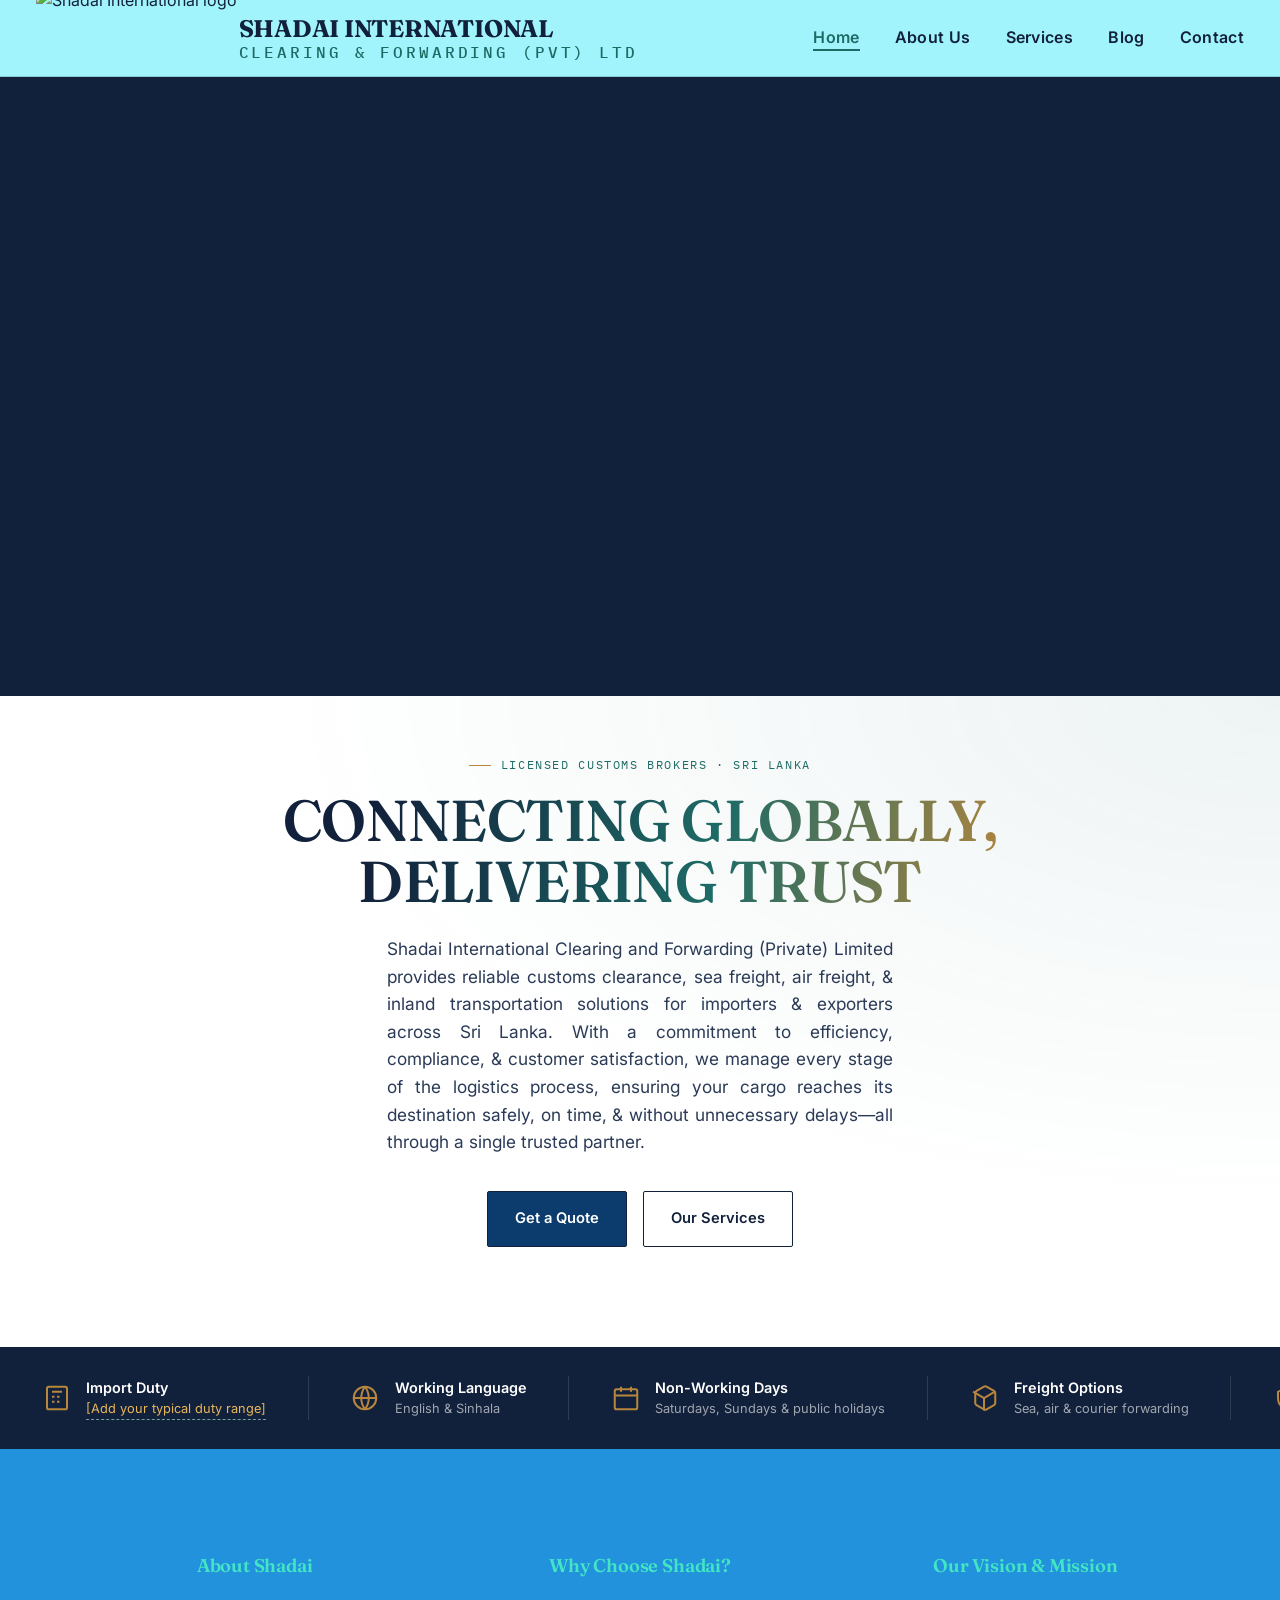
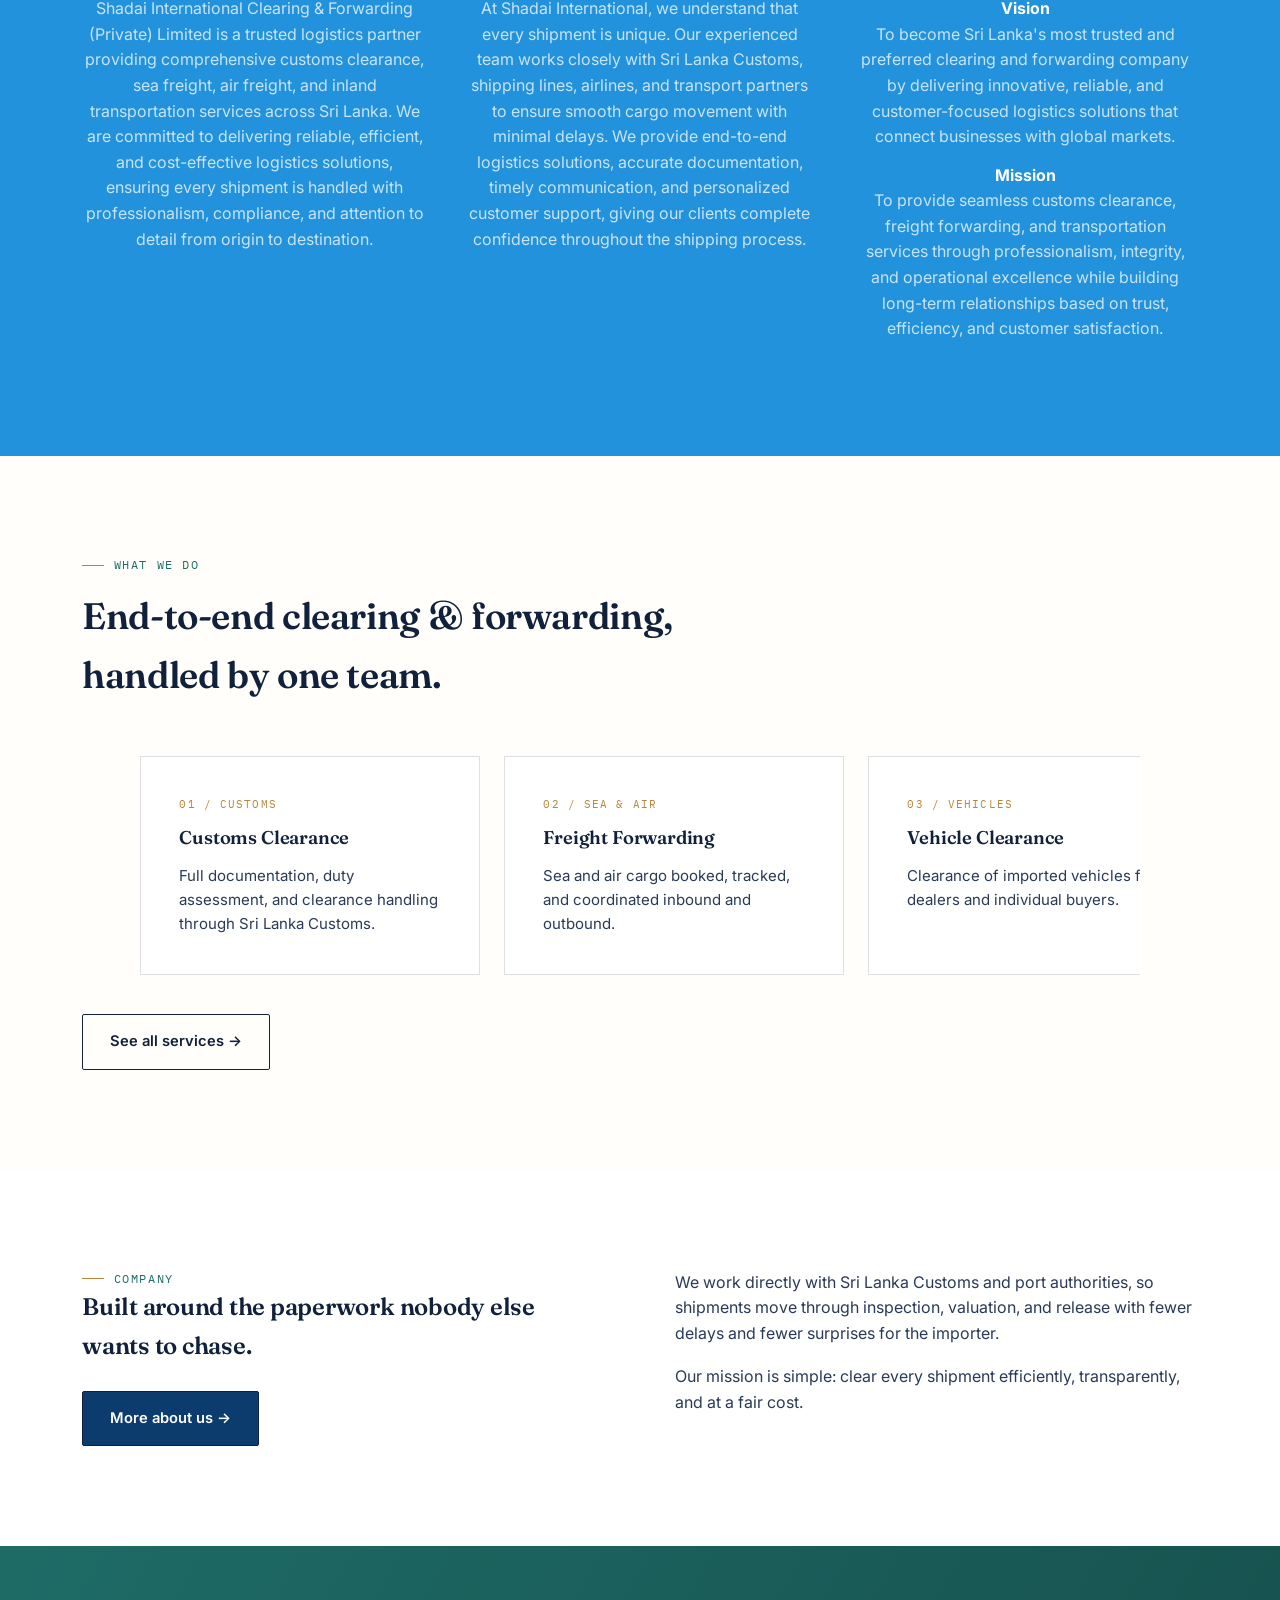
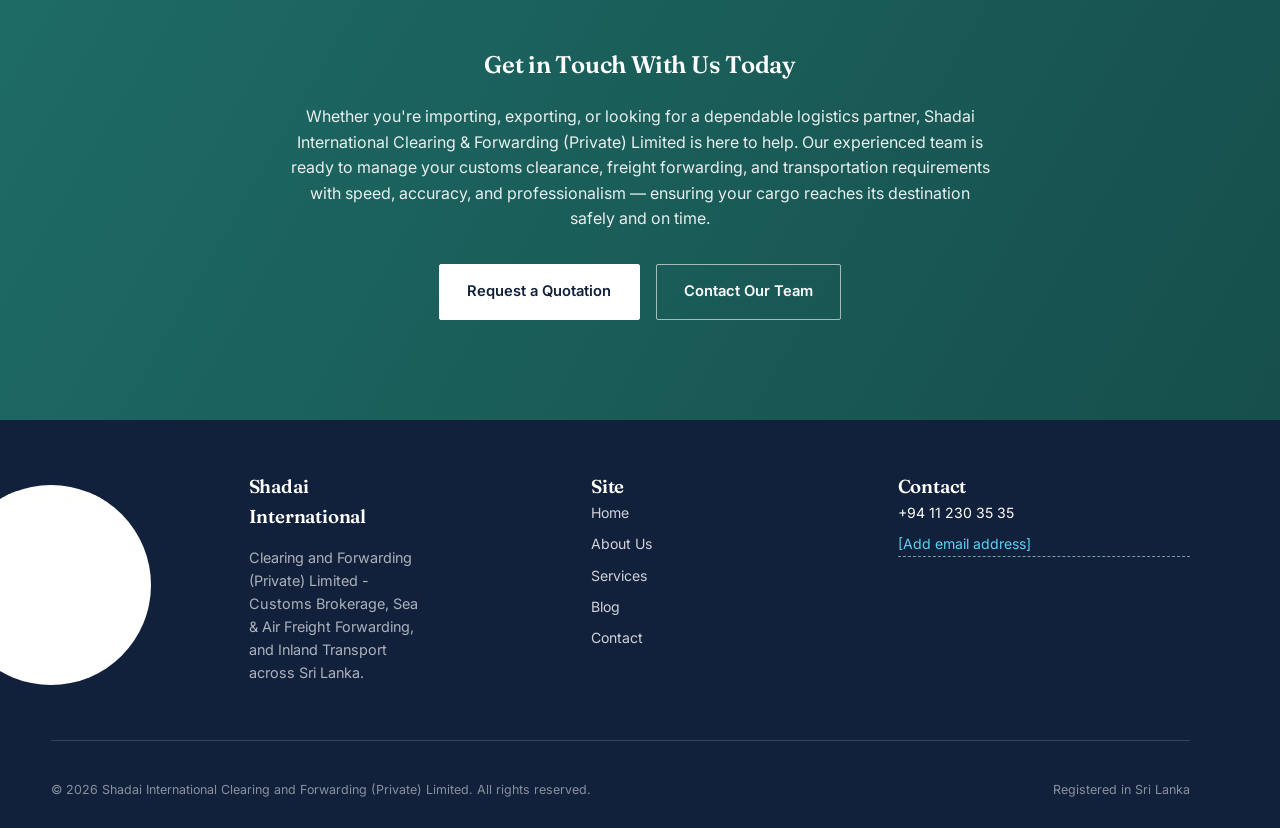
==== index.html @ 826a5799 "First version of Shadai website" ====
<!DOCTYPE html>
<html lang="en">
<head>
<meta charset="UTF-8">
<meta name="viewport" content="width=device-width, initial-scale=1.0">
<title>Home | Shadai International Clearing and Forwarding (Pvt) Ltd</title>
<meta name="description" content="Shadai International Clearing and Forwarding (Private) Limited — Licensed customs brokers, sea & air freight forwarders in Sri Lanka.">
<link rel="preconnect" href="https://fonts.googleapis.com">
<link rel="preconnect" href="https://fonts.gstatic.com" crossorigin>
<link href="https://fonts.googleapis.com/css2?family=Fraunces:opsz,wght@9..144,400;9..144,500;9..144,600;9..144,700&family=Inter:wght@400;500;600;700&family=IBM+Plex+Mono:wght@500&display=swap" rel="stylesheet">
<link rel="stylesheet" href="css/style.css">
</head>
<body>

<header>
  <div class="nav-inner">
    <a href="index.html" class="logo">
      <img src="images/logo.png" alt="Shadai International logo" class="logo-img">
      <div class="logo-text">SHADAI INTERNATIONAL<span>CLEARING &amp; FORWARDING (PVT) LTD</span></div>
    </a>
    <button class="nav-toggle" aria-label="Toggle menu" id="navToggle">☰</button>
    <nav>
      <ul id="navList">
        <li><a href="index.html" class="active">Home</a></li>
        <li><a href="about.html">About Us</a></li>
        <li><a href="services.html">Services</a></li>
        <li><a href="blog.html">Blog</a></li>
        <li><a href="contact.html">Contact</a></li>
      </ul>
    </nav>
  </div>
</header>

<div class="gallery-spacer"></div>
<section class="hero-slider">
  <div class="slide" style="background-image:url('images/gallery-1.jpg');"></div>
  <div class="slide" style="background-image:url('images/gallery-2.webp');"></div>
  <div class="slide" style="background-image:url('images/gallery-3.jpg');"></div>
  <div class="slide" style="background-image:url('images/gallery-4.jpg');"></div>
  <div class="slide" style="background-image:url('images/gallery-5.jpg');"></div>
  <div class="slide" style="background-image:url('images/gallery-6.jpg');"></div>
  <div class="slide" style="background-image:url('images/gallery-7.png');"></div>
</section>

<section class="hero hero-center" style="padding-top:60px;">
  <img src="images/logo1.png" alt="" class="hero-watermark">
  <div class="wrap">
    <div class="eyebrow" style="justify-content:center;">Licensed Customs Brokers · Sri Lanka</div>
    <h1 class="hero-headline">CONNECTING GLOBALLY, DELIVERING TRUST</h1>
    <p class="lead" style="margin-left:auto;margin-right:auto;text-align:justify;">Shadai International Clearing and Forwarding (Private) Limited provides reliable customs clearance, sea freight, air freight, &amp; inland transportation solutions for importers &amp; exporters across Sri Lanka. With a commitment to efficiency, compliance, &amp; customer satisfaction, we manage every stage of the logistics process, ensuring your cargo reaches its destination safely, on time, &amp; without unnecessary delays—all through a single trusted partner.</p>
    <div class="btn-row" style="justify-content:center;">
      <a href="contact.html" class="btn">Get a Quote</a>
      <a href="services.html" class="btn btn-outline">Our Services</a>
    </div>
  </div>
</section>

<section class="info-ticker">
  <div class="ticker-track">
    <div class="ticker-item">
      <svg viewBox="0 0 24 24" fill="none" stroke="currentColor" stroke-width="1.6"><rect x="4" y="3" width="16" height="18" rx="1.5"/><line x1="8" y1="7" x2="16" y2="7"/><line x1="8" y1="11" x2="10" y2="11"/><line x1="12" y1="11" x2="14" y2="11"/><line x1="16" y1="11" x2="16" y2="11"/><line x1="8" y1="15" x2="10" y2="15"/><line x1="12" y1="15" x2="14" y2="15"/></svg>
      <div><b>Import Duty</b><span class="edit-me">[Add your typical duty range]</span></div>
    </div>
    <div class="ticker-item">
      <svg viewBox="0 0 24 24" fill="none" stroke="currentColor" stroke-width="1.6"><circle cx="12" cy="12" r="9"/><path d="M3 12h18M12 3a15 15 0 0 1 0 18M12 3a15 15 0 0 0 0 18"/></svg>
      <div><b>Working Language</b><span>English &amp; Sinhala</span></div>
    </div>
    <div class="ticker-item">
      <svg viewBox="0 0 24 24" fill="none" stroke="currentColor" stroke-width="1.6"><rect x="3" y="5" width="18" height="16" rx="1.5"/><line x1="3" y1="10" x2="21" y2="10"/><line x1="8" y1="3" x2="8" y2="7"/><line x1="16" y1="3" x2="16" y2="7"/></svg>
      <div><b>Non-Working Days</b><span>Saturdays, Sundays &amp; public holidays</span></div>
    </div>
    <div class="ticker-item">
      <svg viewBox="0 0 24 24" fill="none" stroke="currentColor" stroke-width="1.6"><path d="M21 16V8a2 2 0 0 0-1-1.73l-6-3.46a2 2 0 0 0-2 0l-6 3.46A2 2 0 0 0 5 8v8a2 2 0 0 0 1 1.73l6 3.46a2 2 0 0 0 2 0l6-3.46A2 2 0 0 0 21 16Z"/><path d="M3.27 6.96 12 12l8.73-5.04M12 22.08V12"/></svg>
      <div><b>Freight Options</b><span>Sea, air &amp; courier forwarding</span></div>
    </div>
    <div class="ticker-item">
      <svg viewBox="0 0 24 24" fill="none" stroke="currentColor" stroke-width="1.6"><path d="M9 12l2 2 4-4"/><path d="M12 3l8 4v5c0 5-3.5 8-8 9-4.5-1-8-4-8-9V7l8-4Z"/></svg>
      <div><b>Restricted Items</b><span class="edit-me">[Add note on regulated goods]</span></div>
    </div>
    <!-- duplicate for seamless loop -->
    <div class="ticker-item">
      <svg viewBox="0 0 24 24" fill="none" stroke="currentColor" stroke-width="1.6"><rect x="4" y="3" width="16" height="18" rx="1.5"/><line x1="8" y1="7" x2="16" y2="7"/><line x1="8" y1="11" x2="10" y2="11"/><line x1="12" y1="11" x2="14" y2="11"/><line x1="16" y1="11" x2="16" y2="11"/><line x1="8" y1="15" x2="10" y2="15"/><line x1="12" y1="15" x2="14" y2="15"/></svg>
      <div><b>Import Duty</b><span class="edit-me">[Add your typical duty range]</span></div>
    </div>
    <div class="ticker-item">
      <svg viewBox="0 0 24 24" fill="none" stroke="currentColor" stroke-width="1.6"><circle cx="12" cy="12" r="9"/><path d="M3 12h18M12 3a15 15 0 0 1 0 18M12 3a15 15 0 0 0 0 18"/></svg>
      <div><b>Working Language</b><span>English &amp; Sinhala</span></div>
    </div>
    <div class="ticker-item">
      <svg viewBox="0 0 24 24" fill="none" stroke="currentColor" stroke-width="1.6"><rect x="3" y="5" width="18" height="16" rx="1.5"/><line x1="3" y1="10" x2="21" y2="10"/><line x1="8" y1="3" x2="8" y2="7"/><line x1="16" y1="3" x2="16" y2="7"/></svg>
      <div><b>Non-Working Days</b><span>Saturdays, Sundays &amp; public holidays</span></div>
    </div>
    <div class="ticker-item">
      <svg viewBox="0 0 24 24" fill="none" stroke="currentColor" stroke-width="1.6"><path d="M21 16V8a2 2 0 0 0-1-1.73l-6-3.46a2 2 0 0 0-2 0l-6 3.46A2 2 0 0 0 5 8v8a2 2 0 0 0 1 1.73l6 3.46a2 2 0 0 0 2 0l6-3.46A2 2 0 0 0 21 16Z"/><path d="M3.27 6.96 12 12l8.73-5.04M12 22.08V12"/></svg>
      <div><b>Freight Options</b><span>Sea, air &amp; courier forwarding</span></div>
    </div>
    <div class="ticker-item">
      <svg viewBox="0 0 24 24" fill="none" stroke="currentColor" stroke-width="1.6"><path d="M9 12l2 2 4-4"/><path d="M12 3l8 4v5c0 5-3.5 8-8 9-4.5-1-8-4-8-9V7l8-4Z"/></svg>
      <div><b>Restricted Items</b><span class="edit-me">[Add note on regulated goods]</span></div>
    </div>
  </div>
</section>

<section style="background: #2392dc; color:var(--paper);">
  <div class="wrap">
    <div class="about-grid">

      <div class="about-col">
        <h3>About Shadai</h3>
        <p>Shadai International Clearing &amp; Forwarding (Private) Limited is a trusted logistics partner providing comprehensive customs clearance, sea freight, air freight, and inland transportation services across Sri Lanka. We are committed to delivering reliable, efficient, and cost-effective logistics solutions, ensuring every shipment is handled with professionalism, compliance, and attention to detail from origin to destination.</p>
      </div>

      <div class="about-col">
        <h3>Why Choose Shadai?</h3>
        <p>At Shadai International, we understand that every shipment is unique. Our experienced team works closely with Sri Lanka Customs, shipping lines, airlines, and transport partners to ensure smooth cargo movement with minimal delays. We provide end-to-end logistics solutions, accurate documentation, timely communication, and personalized customer support, giving our clients complete confidence throughout the shipping process.</p>
      </div>

      <div class="about-col">
        <h3>Our Vision &amp; Mission</h3>
        <p><b>Vision</b><br>To become Sri Lanka's most trusted and preferred clearing and forwarding company by delivering innovative, reliable, and customer-focused logistics solutions that connect businesses with global markets.</p>
        <p><b>Mission</b><br>To provide seamless customs clearance, freight forwarding, and transportation services through professionalism, integrity, and operational excellence while building long-term relationships based on trust, efficiency, and customer satisfaction.</p>
      </div>

    </div>
  </div>
</section>

<section class="band-alt">
  <div class="wrap">
    <div class="section-head">
      <div class="eyebrow">What We Do</div>
      <h2>End-to-end clearing &amp; forwarding, handled by one team.</h2>
    </div>
    <div class="svc-carousel">
      <div class="svc-track">
        <div class="svc-card">
          <div class="tag">01 / CUSTOMS</div>
          <h3>Customs Clearance</h3>
          <p>Full documentation, duty assessment, and clearance handling through Sri Lanka Customs.</p>
        </div>
        <div class="svc-card">
          <div class="tag">02 / SEA &amp; AIR</div>
          <h3>Freight Forwarding</h3>
          <p>Sea and air cargo booked, tracked, and coordinated inbound and outbound.</p>
        </div>
        <div class="svc-card">
          <div class="tag">03 / VEHICLES</div>
          <h3>Vehicle Clearance</h3>
          <p>Clearance of imported vehicles for dealers and individual buyers.</p>
        </div>
        <!-- duplicate for seamless loop -->
        <div class="svc-card">
          <div class="tag">01 / CUSTOMS</div>
          <h3>Customs Clearance</h3>
          <p>Full documentation, duty assessment, and clearance handling through Sri Lanka Customs.</p>
        </div>
        <div class="svc-card">
          <div class="tag">02 / SEA &amp; AIR</div>
          <h3>Freight Forwarding</h3>
          <p>Sea and air cargo booked, tracked, and coordinated inbound and outbound.</p>
        </div>
        <div class="svc-card">
          <div class="tag">03 / VEHICLES</div>
          <h3>Vehicle Clearance</h3>
          <p>Clearance of imported vehicles for dealers and individual buyers.</p>
        </div>
      </div>
    </div>
    <div style="margin-top:2.4rem;">
      <a href="services.html" class="btn btn-outline">See all services →</a>
    </div>
  </div>

</section>

<section>
  <div class="wrap split">
    <div>
      <div class="eyebrow">Company</div>
      <h2>Built around the paperwork nobody else wants to chase.</h2>
      <div style="margin-top:1.6rem;">
        <a href="about.html" class="btn">More about us →</a>
      </div>
    </div>
    <div>
      <p>We work directly with Sri Lanka Customs and port authorities, so shipments move through inspection, valuation, and release with fewer delays and fewer surprises for the importer.</p>
      <p>Our mission is simple: clear every shipment efficiently, transparently, and at a fair cost.</p>
    </div>
  </div>
</section>

<section class="cta-band">
  <div class="wrap" style="text-align:center;">
    <h2 style="color:var(--paper);">Get in Touch With Us Today</h2>
    <p style="max-width:70ch;margin:1.2rem auto 2rem;color:rgba(255,255,255,0.9);">Whether you're importing, exporting, or looking for a dependable logistics partner, Shadai International Clearing &amp; Forwarding (Private) Limited is here to help. Our experienced team is ready to manage your customs clearance, freight forwarding, and transportation requirements with speed, accuracy, and professionalism — ensuring your cargo reaches its destination safely and on time.</p>
    <div class="btn-row" style="justify-content:center;">
      <a href="contact.html" class="btn btn-white">Request a Quotation</a>
      <a href="contact.html" class="btn btn-outline-white">Contact Our Team</a>
    </div>
  </div>
</section>

<footer>
  <div class="wrap">
    <div class="foot-grid">
      <div class="foot-brand">
        <img src="images/logo1.png" alt="Shadai International logo" class="foot-logo">
        <div class="foot-brand-text">
          <h3>Shadai International</h3>
          <p>Clearing and Forwarding (Private) Limited - Customs Brokerage, Sea &amp; Air Freight Forwarding, and Inland Transport across Sri Lanka.</p>
        </div>
      </div>
      <div>
        <h3>Site</h3>
        <ul>
          <li><a href="index.html">Home</a></li>
          <li><a href="about.html">About Us</a></li>
          <li><a href="services.html">Services</a></li>
          <li><a href="blog.html">Blog</a></li>
          <li><a href="contact.html">Contact</a></li>
        </ul>
      </div>
      <div>
        <h3>Contact</h3>
        <ul>
          <li>+94 11 230 35 35</li>
          <li class="edit-me">[Add email address]</li>
        </ul>
      </div>
    </div>
    <div class="foot-bottom">
      <span>© <span id="year"></span> Shadai International Clearing and Forwarding (Private) Limited. All rights reserved.</span>
      <span>Registered in Sri Lanka</span>
    </div>
  </div>
</footer>

<script src="js/script.js"></script>
</body>
</html>
---- css/style.css ----
:root{
  --ink:#12213B;
  --ink-soft:#2A3A57;
  --paper:#ffffff;
  --paper-dim:#fffefa;
  --brass:#B8863C;
  --teal:#1E6B66;
  --rust:#442e9c;
  --line: rgba(18,33,59,0.14);
  --radius: 2px;
}
*{box-sizing:border-box;}
html{scroll-behavior:smooth;}
body{
  margin:0;
  background:var(--paper);
  color:var(--ink);
  font-family:'Inter', sans-serif;
  line-height:1.6;
  -webkit-font-smoothing:antialiased;
}
h1,h2,h3,h4{
  font-family:'Fraunces', serif;
  font-weight:600;
  margin:0;
  letter-spacing:-0.01em;
}
.eyebrow{
  font-family:'IBM Plex Mono', monospace;
  font-size:0.72rem;
  letter-spacing:0.14em;
  text-transform:uppercase;
  color:var(--teal);
  display:flex;
  align-items:center;
  gap:0.6rem;
}
.eyebrow::before{
  content:'';
  width:22px;height:1px;
  background:var(--brass);
  display:inline-block;
}
a{color:inherit;text-decoration:none;}
img{max-width:100%;display:block;}
.wrap{max-width:1180px;margin:0 auto;padding:0 32px;}

/* Header */
header{
  position:fixed;top:0;left:0;right:0;z-index:100;
  background:rgba(155, 244, 252, 0.92);
  backdrop-filter:blur(6px);
  border-bottom:1px solid var(--line);
}
.nav-inner{
  max-width:2000px;margin:0 auto;padding:0 36px;
  height:76px;display:flex;align-items:center;justify-content:space-between;
}
.logo{
  display:flex;
  align-items:center;
  gap:0.1rem;
}
.logo-img{
  height:100px;
  width:auto;
}
.logo-text{
  font-family:'Fraunces',serif;
  font-weight:700;
  font-size:1.5rem;
  letter-spacing:-0.01em;
  display:flex;flex-direction:column;line-height:1.05;
}
.logo span{
  font-family:'IBM Plex Mono',monospace;
  font-size:1.0rem;
  letter-spacing:0.18em;
  color:var(--teal);
  font-weight:500;
  margin-top:3px;
}
nav ul{list-style:none;display:flex;gap:2.2rem;margin:0;padding:0;}
nav a{
  font-size:1.00rem;font-weight:600;
  letter-spacing:0.02em;
  position:relative;
  padding:4px 0;
}
nav a::after{
  content:'';position:absolute;bottom:0;left:0;width:0;height:2px;
  background:var(--brass);transition:width 0.25s ease;
}
nav a:hover::after{width:100%;}
nav a.active{color:var(--teal);}
nav a.active::after{width:100%;background:var(--teal);}
.nav-toggle{display:none;background:none;border:0;font-size:1.4rem;cursor:pointer;color:var(--ink);}

/* Hero */
.hero{
  padding:168px 0 100px;
  position:relative;
  overflow:hidden;
  background:
    radial-gradient(ellipse at top right, rgba(30,107,102,0.08), transparent 55%),
    var(--paper);
}
.hero-grid{
  display:grid;grid-template-columns:1.15fr 0.85fr;gap:60px;align-items:center;
}
.hero h1{
  font-size:clamp(2.4rem, 4.6vw, 3.6rem);
  line-height:1.06;
  margin:1rem 0 1.4rem;
}
.hero h1 em{
  font-style:normal;color:var(--teal);
}
.hero p.lead{
  font-size:1.08rem;
  max-width:46ch;
  color:var(--ink-soft);
  margin-bottom:2.2rem;
}
.btn{
  display:inline-flex;align-items:center;gap:0.6rem;
  background: #0B3C6D; color:var(--paper);
  padding:0.95rem 1.7rem;
  font-weight:600;font-size:0.92rem;
  border-radius:var(--radius);
  border:1px solid var(--ink);
  transition:all .2s ease;
}
.btn:hover{background:transparent;color:var(--ink);}
.btn-outline{
  background:transparent;color:var(--ink);
  border:1px solid var(--ink);
}
.btn-outline:hover{background:var(--ink);color:var(--paper);}
.btn-row{display:flex;gap:1rem;flex-wrap:wrap;}

/* Seal - signature element */
.seal-wrap{position:relative;display:flex;align-items:center;justify-content:center;}
.seal{
  width:100%;max-width:340px;
  animation: stamp-in 0.9s cubic-bezier(.2,.8,.25,1) both;
  animation-delay:0.25s;
}
@keyframes stamp-in{
  0%{transform:scale(2.3) rotate(-18deg);opacity:0;}
  60%{transform:scale(0.94) rotate(-8deg);opacity:1;}
  100%{transform:scale(1) rotate(-8deg);opacity:1;}
}
@media (prefers-reduced-motion: reduce){
  .seal{animation:none;transform:rotate(-8deg);}
}

/* Section basics */
section{padding:100px 0;}
.section-head{max-width:640px;margin-bottom:3.2rem;}
.section-head h2{font-size:clamp(1.7rem,3vw,2.3rem);margin-top:0.8rem;}
.band-alt{background:var(--paper-dim);}

/* Company / two col */
.split{display:grid;grid-template-columns:1fr 1fr;gap:70px;align-items:start;}
.split p{color:var(--ink-soft);margin:0 0 1.1rem;}
.mini-stat-row{display:flex;gap:2.4rem;margin-top:2rem;flex-wrap:wrap;}
.mini-stat{border-left:2px solid var(--brass);padding-left:0.9rem;}
.mini-stat b{display:block;font-family:'Fraunces',serif;font-size:1.5rem;}
.mini-stat span{font-size:0.8rem;color:var(--ink-soft);}

/* Vision/mission cards */
.vm-grid{display:grid;grid-template-columns:1fr 1fr;gap:2px;background:var(--line);border:1px solid var(--line);}
.vm-card{background:var(--paper);padding:2.6rem;}
.vm-card h3{font-size:1.25rem;margin-bottom:0.9rem;color:var(--teal);}
.vm-card p{color:var(--ink-soft);margin:0;}

/* Services carousel — auto-scrolls, pauses on hover, cards enlarge on hover */
.svc-carousel{
  overflow: hidden;
  position: relative;
  max-width: 1000px;
  margin: 0 auto;
}
.svc-track{
  display: flex;
  gap: 24px;
  width: max-content;
  animation: svc-scroll 18s linear infinite;
}
.svc-carousel:hover .svc-track{
  animation-play-state: paused;
}
.svc-card{
  flex: 0 0 340px;
  background: var(--paper);
  border: 1px solid var(--line);
  padding: 2.4rem;
  transition: transform 0.3s ease, box-shadow 0.3s ease;
}
.svc-card:hover{
  transform: scale(1.08);
  box-shadow: 0 18px 36px rgba(18,33,59,0.18);
  z-index: 1;
  position: relative;
}
.svc-card .tag{
  font-family:'IBM Plex Mono',monospace;font-size:0.7rem;color:var(--brass);
  letter-spacing:0.1em;
}
.svc-card h3{font-size:1.15rem;margin:0.6rem 0 0.7rem;}
.svc-card p{margin:0;color:var(--ink-soft);font-size:0.94rem;}

@keyframes svc-scroll{
  0%{ transform: translateX(0); }
  100%{ transform: translateX(-50%); }
}
@media (prefers-reduced-motion: reduce){
  .svc-track{ animation: none; }
}
@media (max-width:880px){
  .svc-card{ flex-basis: 260px; }
}

/* Process strip */
.process{display:flex;border-top:1px solid var(--line);border-bottom:1px solid var(--line);}
.process-step{flex:1;padding:2.2rem 1.6rem;border-right:1px solid var(--line);}
.process-step:last-child{border-right:none;}
.process-step .num{font-family:'IBM Plex Mono',monospace;color:var(--teal);font-size:0.8rem;}
.process-step h4{font-size:1rem;margin:0.6rem 0 0.4rem;}
.process-step p{margin:0;font-size:0.88rem;color:var(--ink-soft);}

/* Contact */
.contact-grid{display:grid;grid-template-columns:1fr 1fr;gap:60px;}
.contact-card{
  background:var(--ink);color:var(--paper);
  padding:2.6rem;border-radius:var(--radius);
}
.contact-card h3{color:var(--paper);font-size:1.2rem;margin-bottom:1.4rem;}
.contact-line{display:flex;gap:0.9rem;margin-bottom:1.1rem;font-size:0.94rem;align-items:flex-start;}
.contact-line .k{
  font-family:'IBM Plex Mono',monospace;
  font-size:0.68rem;letter-spacing:0.08em;
  color:var(--brass);
  min-width:78px;text-transform:uppercase;padding-top:2px;
}
.edit-me{
  color:#59d2f4;
  border-bottom:1px dashed #759e9c;
}
.contact-card .edit-me{
  color:#67fbd8;
  border-bottom:1px dashed #b9dbd6;
}
form{display:grid;gap:1rem;}
form input, form textarea{
  width:100%;padding:0.85rem 1rem;
  border:1px solid var(--line);background:var(--paper);
  font-family:'Inter',sans-serif;font-size:0.94rem;color:var(--ink);
  border-radius:var(--radius);
}
form input:focus, form textarea:focus{outline:2px solid var(--teal);outline-offset:1px;}
form textarea{resize:vertical;min-height:120px;}
form button{
  justify-self:start;
  cursor:pointer;font-family:inherit;
}

footer{
  background:var(--ink);color:var(--paper-dim);
  padding:52px 0 28px;
}
footer .wrap{
  padding-left:0.5px;
  padding-right:40px;
}
.foot-grid{
  display:grid;
  grid-template-columns:1.8fr 1fr 1fr;
  gap:14px;
  margin-bottom:2.6rem;
}
footer h4{color:var(--paper);font-size:0.95rem;margin-bottom:1rem;font-family:'Fraunces',serif;}
footer p{color:rgba(255,255,255,0.65);font-size:0.9rem;max-width:36ch;}
footer ul{list-style:none;padding:0;margin:0;}
footer li{margin-bottom:0.55rem;font-size:0.88rem;}
footer a{color:rgba(255,255,255,0.8);}
footer a:hover{color:var(--brass);}
.foot-bottom{
  border-top:1px solid rgba(255,255,255,0.15);
  padding-top:2.4rem;
  display:flex;justify-content:space-between;flex-wrap:wrap;gap:0.6rem;
  font-size:0.78rem;color:rgba(255,255,255,0.5);
}

.foot-brand{
  display: flex;
  flex-wrap: nowrap;
  align-items: center;
  gap: 3rem;
  margin-right: 150px;
}
.foot-logo{
  height: 200px;
  width: 200px;
  flex-shrink: 0;
  display: block;
  border-radius: 50%;
  object-fit: cover;
  background: var(--paper);
  margin-right: 50px;
  margin-left: -100px;
}
.foot-brand-text{
  min-width: 0;
}
.foot-brand-text h4{
  margin-bottom: 0.6rem;
}

/* Mobile */
@media (max-width:880px){
  .hero-grid{grid-template-columns:1fr;}
  .seal-wrap{order:-1;max-width:200px;margin:0 auto 1rem;}
  .split, .vm-grid, .contact-grid, .foot-grid{grid-template-columns:1fr;}
  .process{flex-direction:column;}
  .process-step{border-right:none;border-bottom:1px solid var(--line);}
  nav ul{
    position:absolute;top:76px;left:0;right:0;
    background:var(--paper);flex-direction:column;gap:0;
    border-bottom:1px solid var(--line);
    display:none;
  }
  nav ul.open{display:flex;}
  nav li{width:100%;}
  nav a{display:block;padding:1rem 32px;width:100%;}
  .nav-toggle{display:block;}
}

/* Spacer so content isn't hidden behind the fixed header */
.gallery-spacer{ height:76px; }

/* Full-width fading image slideshow */
.hero-slider{
  position:relative;
  width:100%;
  height:620px;
  overflow:hidden;
  background:var(--ink);
}
.hero-slider .slide{
  position:absolute;
  top:0; left:0;
  width:100%; height:100%;
  background-size:cover;
  background-position:center;
  opacity:0;
  animation: slide-fade 28s infinite;
}
.hero-slider .slide:nth-child(1){ animation-delay: 0s; }
.hero-slider .slide:nth-child(2){ animation-delay: 4s; }
.hero-slider .slide:nth-child(3){ animation-delay: 8s; }
.hero-slider .slide:nth-child(4){ animation-delay: 12s; }
.hero-slider .slide:nth-child(5){ animation-delay: 16s; }
.hero-slider .slide:nth-child(6){ animation-delay: 20s; }
.hero-slider .slide:nth-child(7){ animation-delay: 24s; }

@keyframes slide-fade{
  0%{opacity:0;}
  3%{opacity:1;}
  17%{opacity:1;}
  20%{opacity:0;}
  100%{opacity:0;}
}
@media (prefers-reduced-motion: reduce){
  .hero-slider .slide{ animation:none; opacity:0; }
  .hero-slider .slide:first-child{ opacity:1; }
}
@media (max-width:880px){
  .hero-slider{ height:340px; }
}

/* Centered hero, no side graphic */
.hero-center{
  position: relative;
  overflow: hidden;
}
.hero-watermark{
  position: absolute;
  top: 50%;
  left: 50%;
  transform: translate(-50%, -50%);
  width: 1500px;
  height: auto;
  max-width: 60%;
  opacity: 0.07;
  z-index: 0;
  pointer-events: none;
}
.hero-center .wrap{
  position: relative;
  z-index: 1;
}
.hero-center .wrap{ max-width:820px; text-align:center; }
.hero-headline{
  font-size:clamp(2.6rem, 6vw, 4.4rem);
  line-height:1.05;
  margin:1.2rem 0 1.4rem;
  background: linear-gradient(100deg, var(--ink) 15%, var(--teal) 60%, var(--brass) 100%);
  -webkit-background-clip: text;
  background-clip: text;
  color: transparent;
}

/* Scrolling info ticker */
.info-ticker{
  background:var(--ink);
  overflow:hidden;
  padding:1.8rem 0;
}
.ticker-track{
  display:flex;
  width:max-content;
  animation: ticker-scroll 26s linear infinite;
}
.info-ticker:hover .ticker-track{ animation-play-state: paused; }
.ticker-item{
  display:flex;
  align-items:center;
  gap:0.9rem;
  padding:0 2.6rem;
  border-right:1px solid rgba(255,255,255,0.12);
  white-space:nowrap;
  color:var(--paper);
}
.ticker-item svg{
  width:30px;height:30px;
  flex-shrink:0;
  color:var(--brass);
}
.ticker-item div{ display:flex; flex-direction:column; }
.ticker-item b{ font-size:0.9rem; font-weight:600; }
.ticker-item span{ font-size:0.8rem; color:rgba(255,255,255,0.6); }
.ticker-item span.edit-me{ color:#E8B65A; }
@keyframes ticker-scroll{
  0%{transform:translateX(0);}
  100%{transform:translateX(-50%);}
}
@media (prefers-reduced-motion: reduce){
  .ticker-track{ animation:none; }
}

/* About / Why Choose / Vision grid */
.about-grid{
  display:grid;
  grid-template-columns:repeat(3, 1fr);
  gap:2.5rem;
  text-align:center;
}
.about-col{
  padding:0.1rem;
  border-radius:6px;
  transition:transform .25s ease, background .25s ease;
}
.about-col:hover{
  transform:scale(1.3);
  background: #1b2956;
  border-radius:20px;
}
.about-col h3{
  color: #42e5c4;
  font-size:1.15rem;
  margin-bottom:1rem;
}
.about-col p{
  color:rgba(255,255,255,0.75);
  font-size:1.0rem;
  margin:0 0 0.8rem;
}
.about-col p b{ color:var(--paper); }

@media (max-width:880px){
  .about-grid{ grid-template-columns:1fr; }
}

/* CTA band */
.cta-band{
  background: linear-gradient(120deg, var(--teal), #164f4c);
}
.btn-white{
  background:var(--paper);
  color:var(--ink);
  border:1px solid var(--paper);
}
.btn-white:hover{
  background:transparent;
  color:var(--paper);
}
.btn-outline-white{
  background:transparent;
  color:var(--paper);
  border:1px solid rgba(255,255,255,0.6);
}
.btn-outline-white:hover{
  background:var(--paper);
  color:var(--ink);
}

/* About page — image slider with dot indicators */
.about-slider{
  position: relative;
  width: 100%;
  height: 420px;
  overflow: hidden;
  background: var(--ink);
}
.about-slider .slide{
  position: absolute;
  top: 0; left: 0;
  width: 100%; height: 100%;
  background-size: cover;
  background-position: center;
  opacity: 0;
  animation: slide-fade 16s infinite;
}
.about-slider .slide:nth-child(1){ animation-delay: 0s; }
.about-slider .slide:nth-child(2){ animation-delay: 4s; }
.about-slider .slide:nth-child(3){ animation-delay: 8s; }
.about-slider .slide:nth-child(4){ animation-delay: 12s; }

.about-slider-dots{
  position: absolute;
  bottom: 20px;
  left: 50%;
  transform: translateX(-50%);
  display: flex;
  gap: 10px;
  z-index: 2;
}
.about-slider-dots .dot{
  width: 9px;
  height: 9px;
  border-radius: 50%;
  background: rgba(255,255,255,0.35);
  animation: dot-pulse 16s infinite;
}
.about-slider-dots .dot:nth-child(1){ animation-delay: 0s; }
.about-slider-dots .dot:nth-child(2){ animation-delay: 4s; }
.about-slider-dots .dot:nth-child(3){ animation-delay: 8s; }
.about-slider-dots .dot:nth-child(4){ animation-delay: 12s; }

@keyframes dot-pulse{
  0%{ background: rgba(255,255,255,0.35); transform: scale(1); }
  3%{ background: var(--brass); transform: scale(1.3); }
  22%{ background: var(--brass); transform: scale(1.3); }
  25%{ background: rgba(255,255,255,0.35); transform: scale(1); }
  100%{ background: rgba(255,255,255,0.35); transform: scale(1); }
}
@media (prefers-reduced-motion: reduce){
  .about-slider .slide{ animation: none; opacity: 0; }
  .about-slider .slide:first-child{ opacity: 1; }
  .about-slider-dots .dot{ animation: none; }
}
@media (max-width:880px){
  .about-slider{ height: 260px; }
}

/* About page — full-width description */
.about-desc{
  max-width: 820px;
  text-align: left;
}
.about-desc p{
  color: var(--ink-soft);
  margin: 0 0 1.3rem;
  font-size: 1.05rem;
}
.about-desc .mini-stat-row{
  margin-top: 2.4rem;
}

/* Vision & Mission — polished two-card layout */
.vm-grid-pro{
  display: grid;
  grid-template-columns: 1fr 1fr;
  gap: 2rem;
  max-width: 900px;
  margin: 0 auto;
}
.vm-card-pro{
  background: var(--paper);
  border: 1px solid var(--line);
  padding: 2.6rem;
  text-align: left;
  transition: transform 0.3s ease, box-shadow 0.3s ease, border-color 0.3s ease;
}
.vm-card-pro:hover{
  transform: translateY(-8px);
  box-shadow: 0 20px 40px rgba(18,33,59,0.12);
  border-color: var(--teal);
}
.vm-icon{
  width: 52px;
  height: 52px;
  border-radius: 50%;
  background: var(--ink);
  display: flex;
  align-items: center;
  justify-content: center;
  margin-bottom: 1.4rem;
}
.vm-icon svg{
  width: 26px;
  height: 26px;
  color: var(--brass);
}
.vm-card-pro h3{
  font-size: 1.3rem;
  margin-bottom: 0.8rem;
  color: var(--teal);
}
.vm-card-pro p{
  color: var(--ink-soft);
  margin: 0;
}

@media (max-width:880px){
  .vm-grid-pro{ grid-template-columns: 1fr; }
}
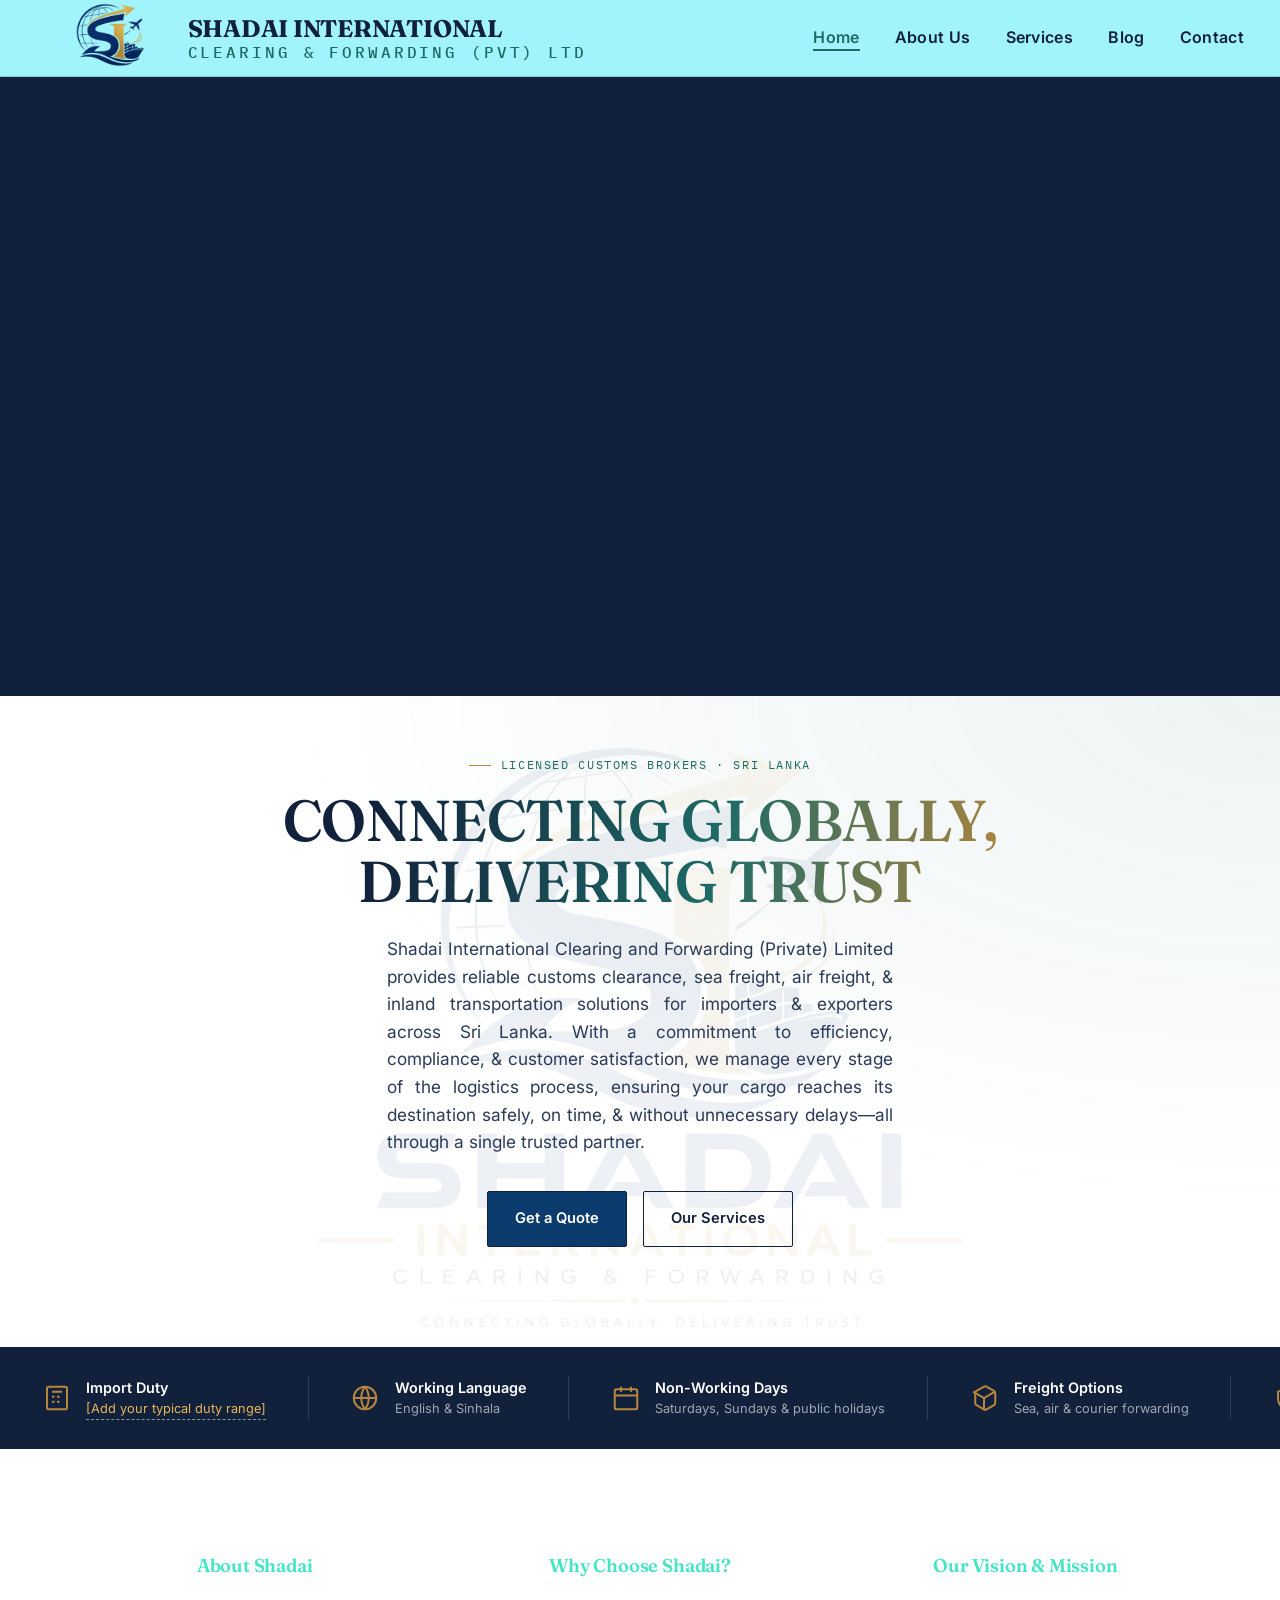
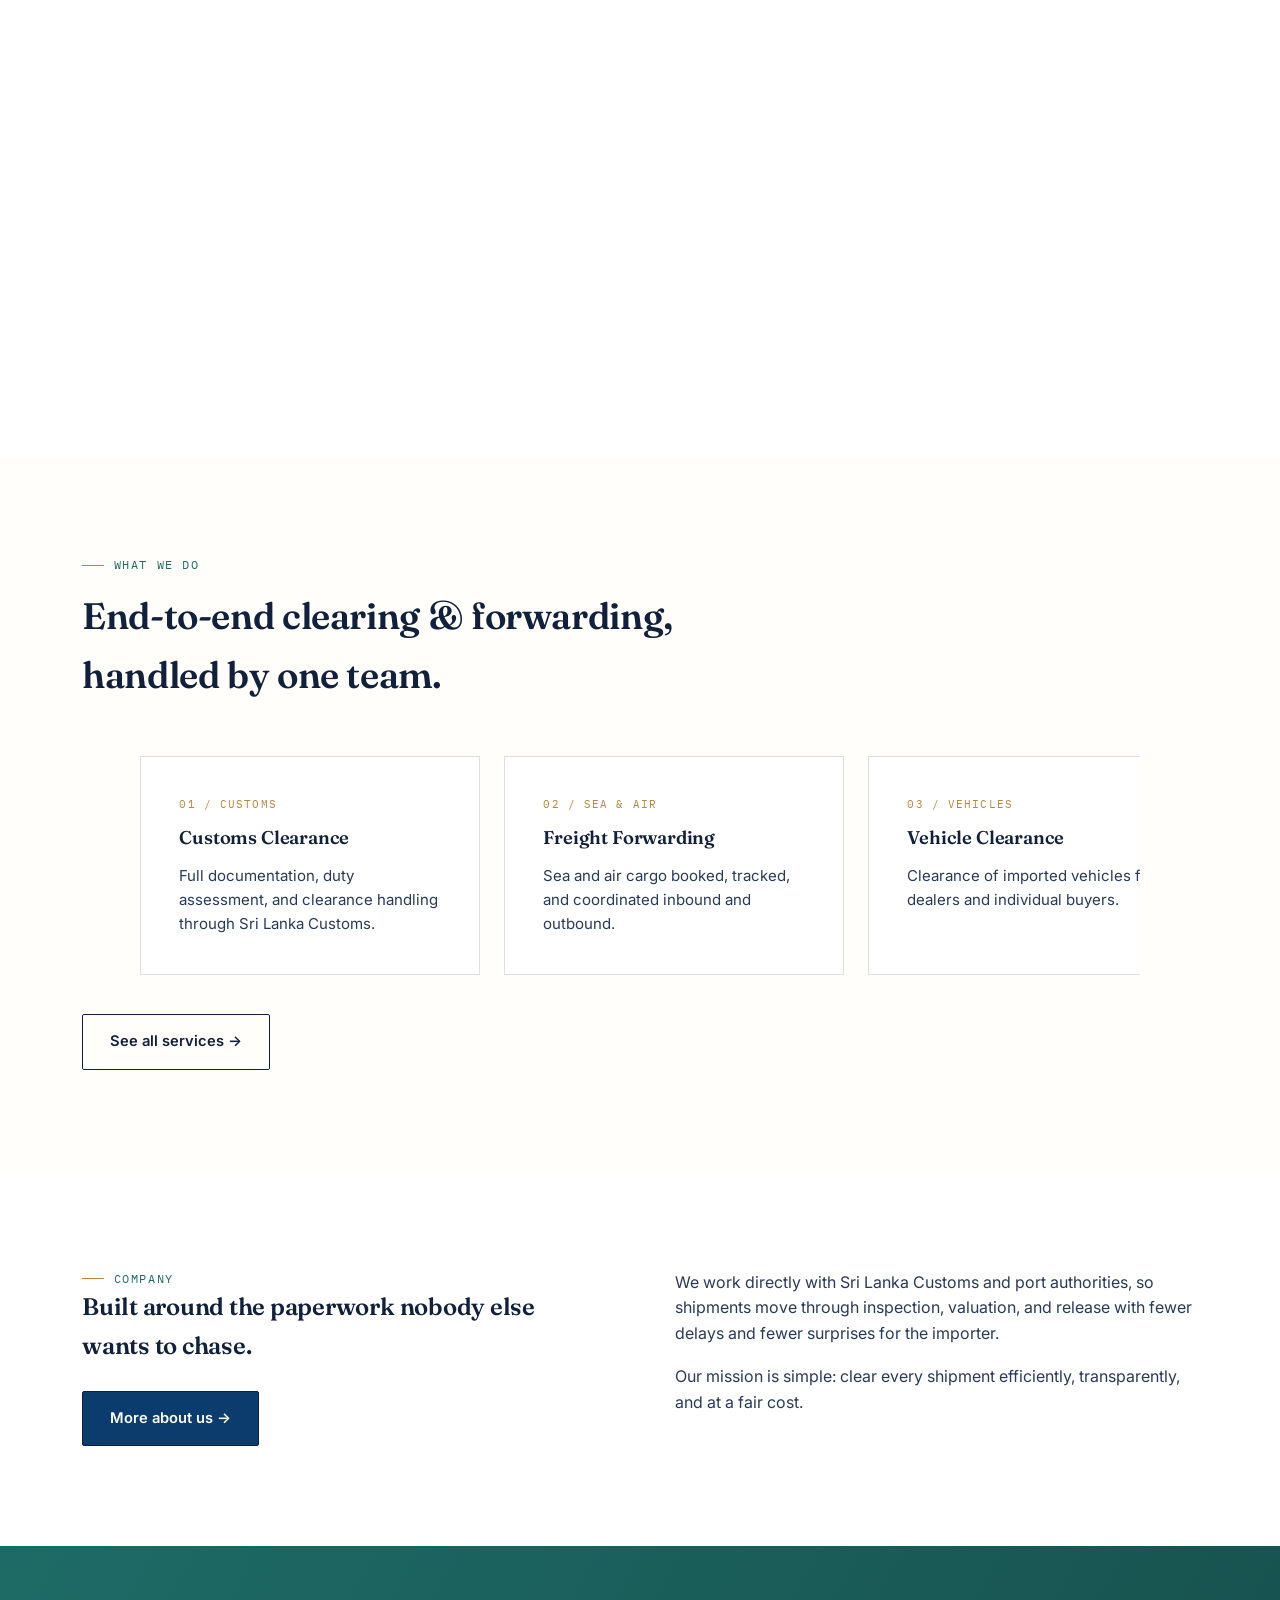
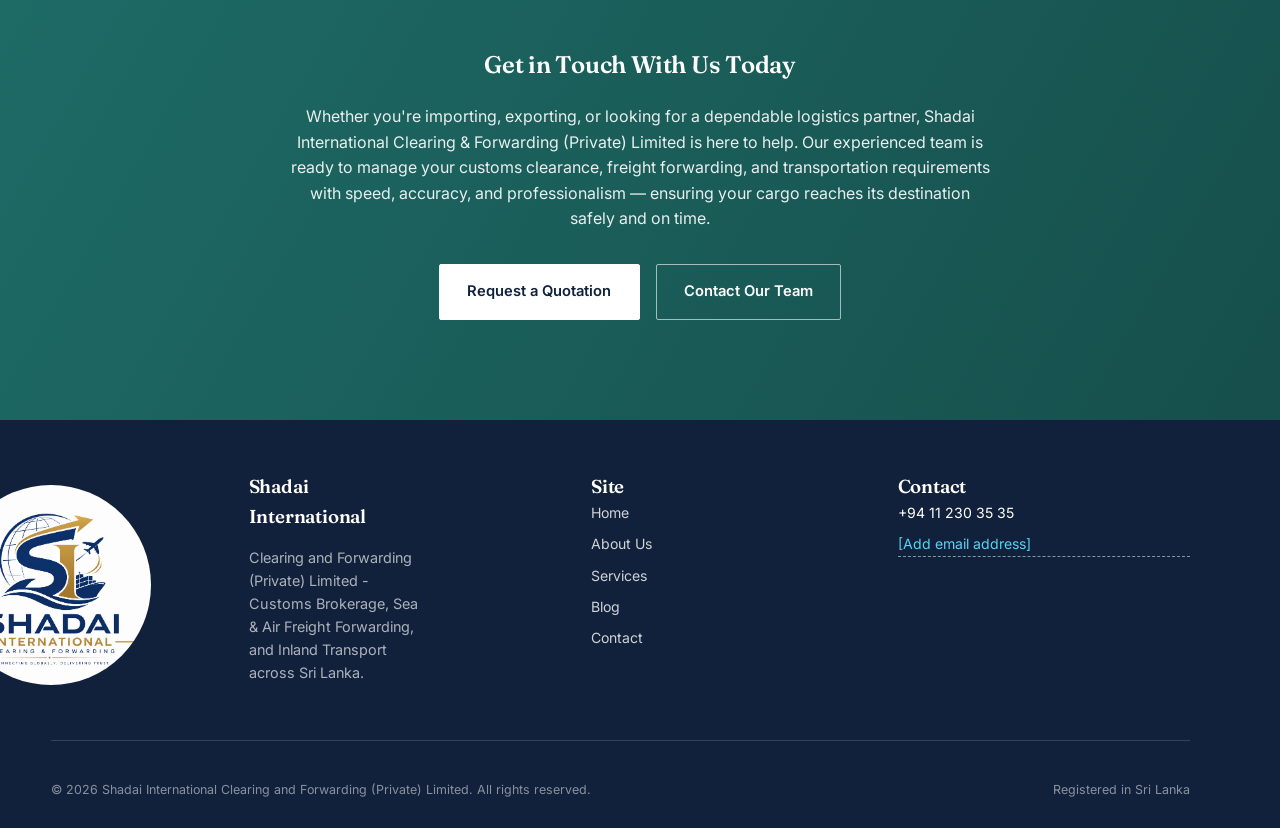
==== commit 91774181: "Home update with more" ====
--- a/index.html
+++ b/index.html
@@ -101,7 +101,7 @@
   </div>
 </section>
 
-<section style="background: #2392dc; color:var(--paper);">
+<section class="about-bg-section">
   <div class="wrap">
     <div class="about-grid">
 
--- a/css/style.css
+++ b/css/style.css
@@ -220,6 +220,14 @@
 }
 @media (max-width:880px){
   .svc-card{ flex-basis: 260px; }
+}
+
+/* Highlighted heading on Services page */
+.services-headline{
+  background: linear-gradient(100deg, var(--ink) 15%, var(--teal) 60%, var(--brass) 100%);
+  -webkit-background-clip: text;
+  background-clip: text;
+  color: transparent;
 }
 
 /* Process strip */
@@ -450,6 +458,23 @@
   .ticker-track{ animation:none; }
 }
 
+/* About/Why Choose/Vision section — background image with dark overlay */
+.about-bg-section{
+  position: relative;
+  color: var(--paper);
+  background-image:
+    linear-gradient(rgba(10, 20, 40, 0.82), rgba(10, 20, 40, 0.82)),
+    url('images/gallery-2.webp');
+  background-size: cover;
+  background-position: center;
+  background-attachment: fixed;
+}
+@media (max-width:880px){
+  .about-bg-section{
+    background-attachment: scroll;
+  }
+}
+
 /* About / Why Choose / Vision grid */
 .about-grid{
   display:grid;
@@ -510,7 +535,7 @@
 .about-slider{
   position: relative;
   width: 100%;
-  height: 420px;
+  height: 620px;
   overflow: hidden;
   background: var(--ink);
 }
@@ -521,48 +546,59 @@
   background-size: cover;
   background-position: center;
   opacity: 0;
-  animation: slide-fade 16s infinite;
+  animation: about-slide-fade 8s infinite;
 }
 .about-slider .slide:nth-child(1){ animation-delay: 0s; }
 .about-slider .slide:nth-child(2){ animation-delay: 4s; }
-.about-slider .slide:nth-child(3){ animation-delay: 8s; }
-.about-slider .slide:nth-child(4){ animation-delay: 12s; }
-
-.about-slider-dots{
-  position: absolute;
-  bottom: 20px;
-  left: 50%;
-  transform: translateX(-50%);
-  display: flex;
-  gap: 10px;
-  z-index: 2;
-}
-.about-slider-dots .dot{
-  width: 9px;
-  height: 9px;
-  border-radius: 50%;
-  background: rgba(255,255,255,0.35);
-  animation: dot-pulse 16s infinite;
-}
-.about-slider-dots .dot:nth-child(1){ animation-delay: 0s; }
-.about-slider-dots .dot:nth-child(2){ animation-delay: 4s; }
-.about-slider-dots .dot:nth-child(3){ animation-delay: 8s; }
-.about-slider-dots .dot:nth-child(4){ animation-delay: 12s; }
-
-@keyframes dot-pulse{
-  0%{ background: rgba(255,255,255,0.35); transform: scale(1); }
-  3%{ background: var(--brass); transform: scale(1.3); }
-  22%{ background: var(--brass); transform: scale(1.3); }
-  25%{ background: rgba(255,255,255,0.35); transform: scale(1); }
-  100%{ background: rgba(255,255,255,0.35); transform: scale(1); }
+
+@keyframes about-slide-fade{
+  0%{opacity:0;}
+  10%{opacity:1;}
+  60%{opacity:1;}
+  70%{opacity:0;}
+  100%{opacity:0;}
 }
 @media (prefers-reduced-motion: reduce){
   .about-slider .slide{ animation: none; opacity: 0; }
   .about-slider .slide:first-child{ opacity: 1; }
-  .about-slider-dots .dot{ animation: none; }
-}
-@media (max-width:880px){
-  .about-slider{ height: 260px; }
+}
+@media (max-width:880px){
+  .about-slider{ height: 340px; }
+}
+
+/* Services page — 2-image slider (own timing, since it has fewer slides) */
+.services-slider{
+  position: relative;
+  width: 100%;
+  height: 420px;
+  overflow: hidden;
+  background: var(--ink);
+}
+.services-slider .slide{
+  position: absolute;
+  top: 0; left: 0;
+  width: 100%; height: 100%;
+  background-size: cover;
+  background-position: center;
+  opacity: 0;
+  animation: services-slide-fade 8s infinite;
+}
+.services-slider .slide:nth-child(1){ animation-delay: 0s; }
+.services-slider .slide:nth-child(2){ animation-delay:4s; }
+
+@keyframes services-slide-fade{
+  0%{opacity:0;}
+  10%{opacity:1;}
+  60%{opacity:1;}
+  70%{opacity:0;}
+  100%{opacity:0;}
+}
+@media (prefers-reduced-motion: reduce){
+  .services-slider .slide{ animation: none; opacity: 0; }
+  .services-slider .slide:first-child{ opacity: 1; }
+}
+@media (max-width:880px){
+  .services-slider{ height: 260px; }
 }
 
 /* About page — full-width description */
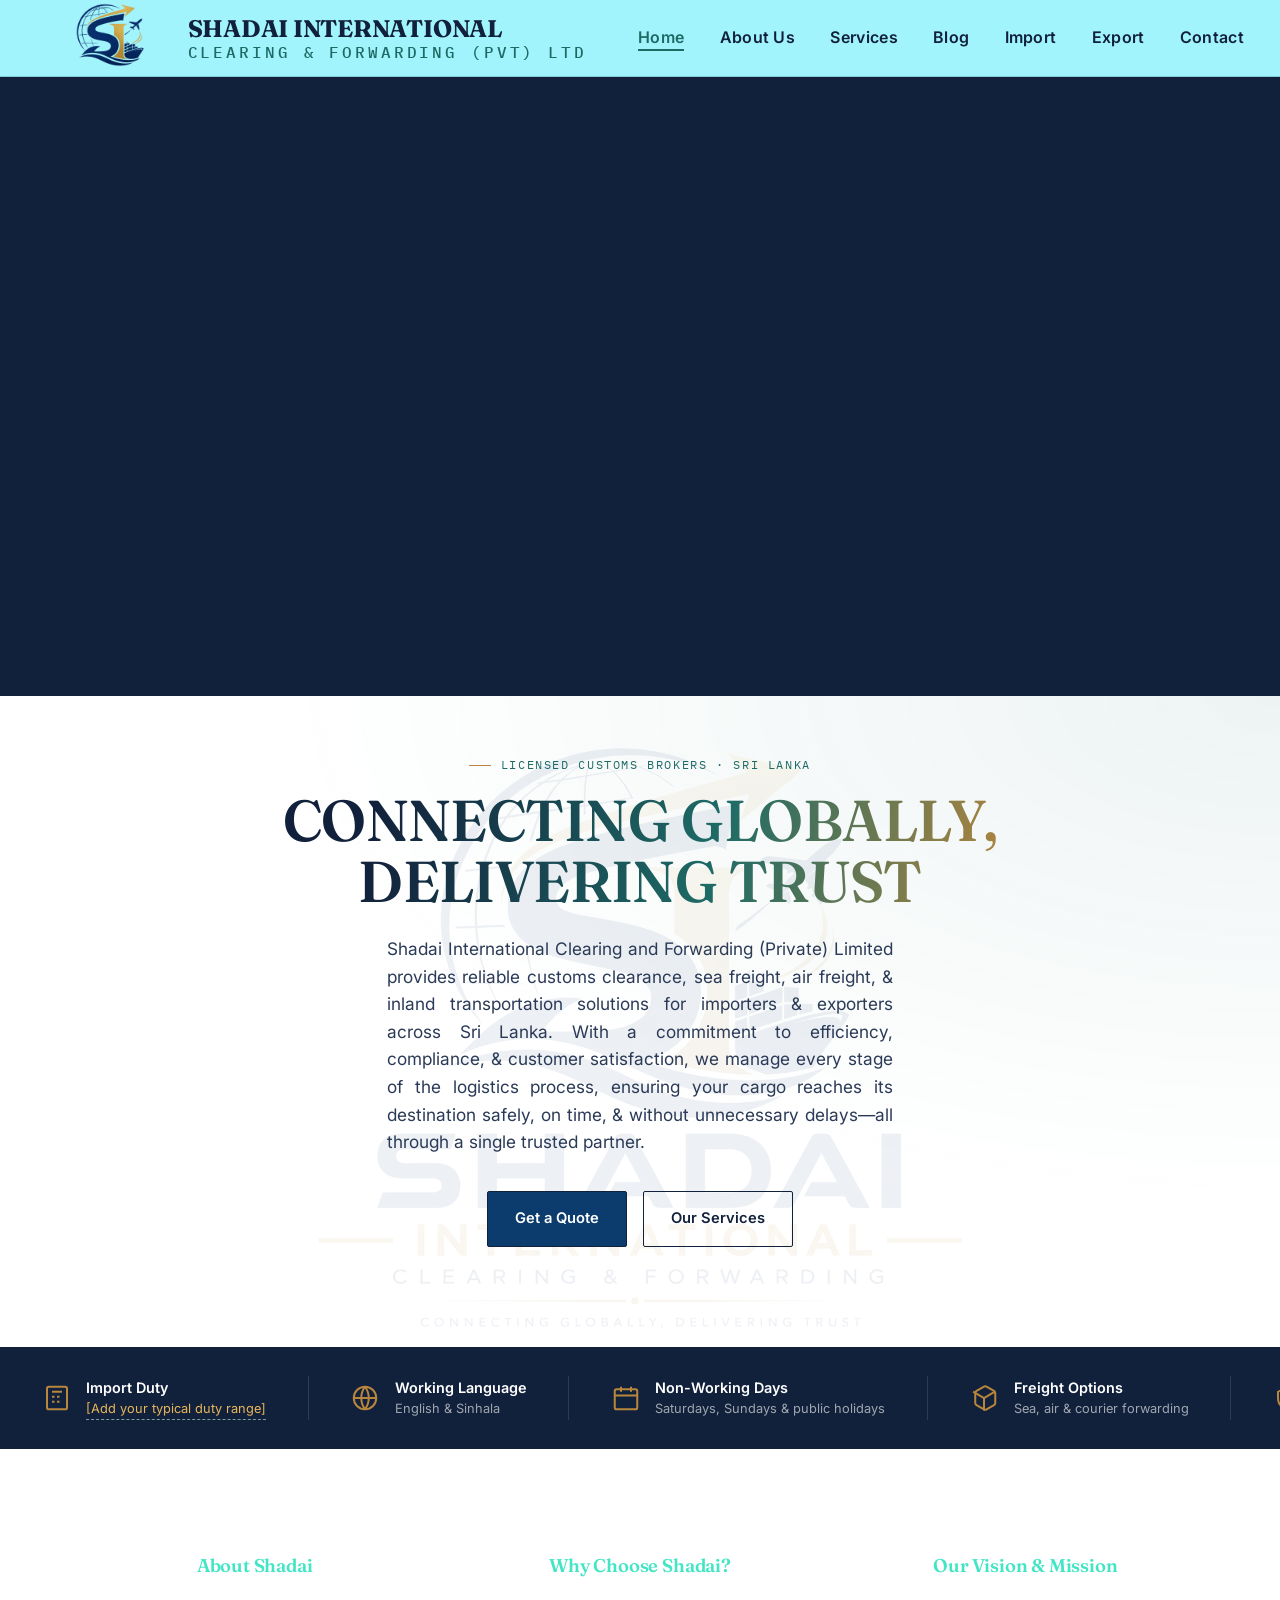
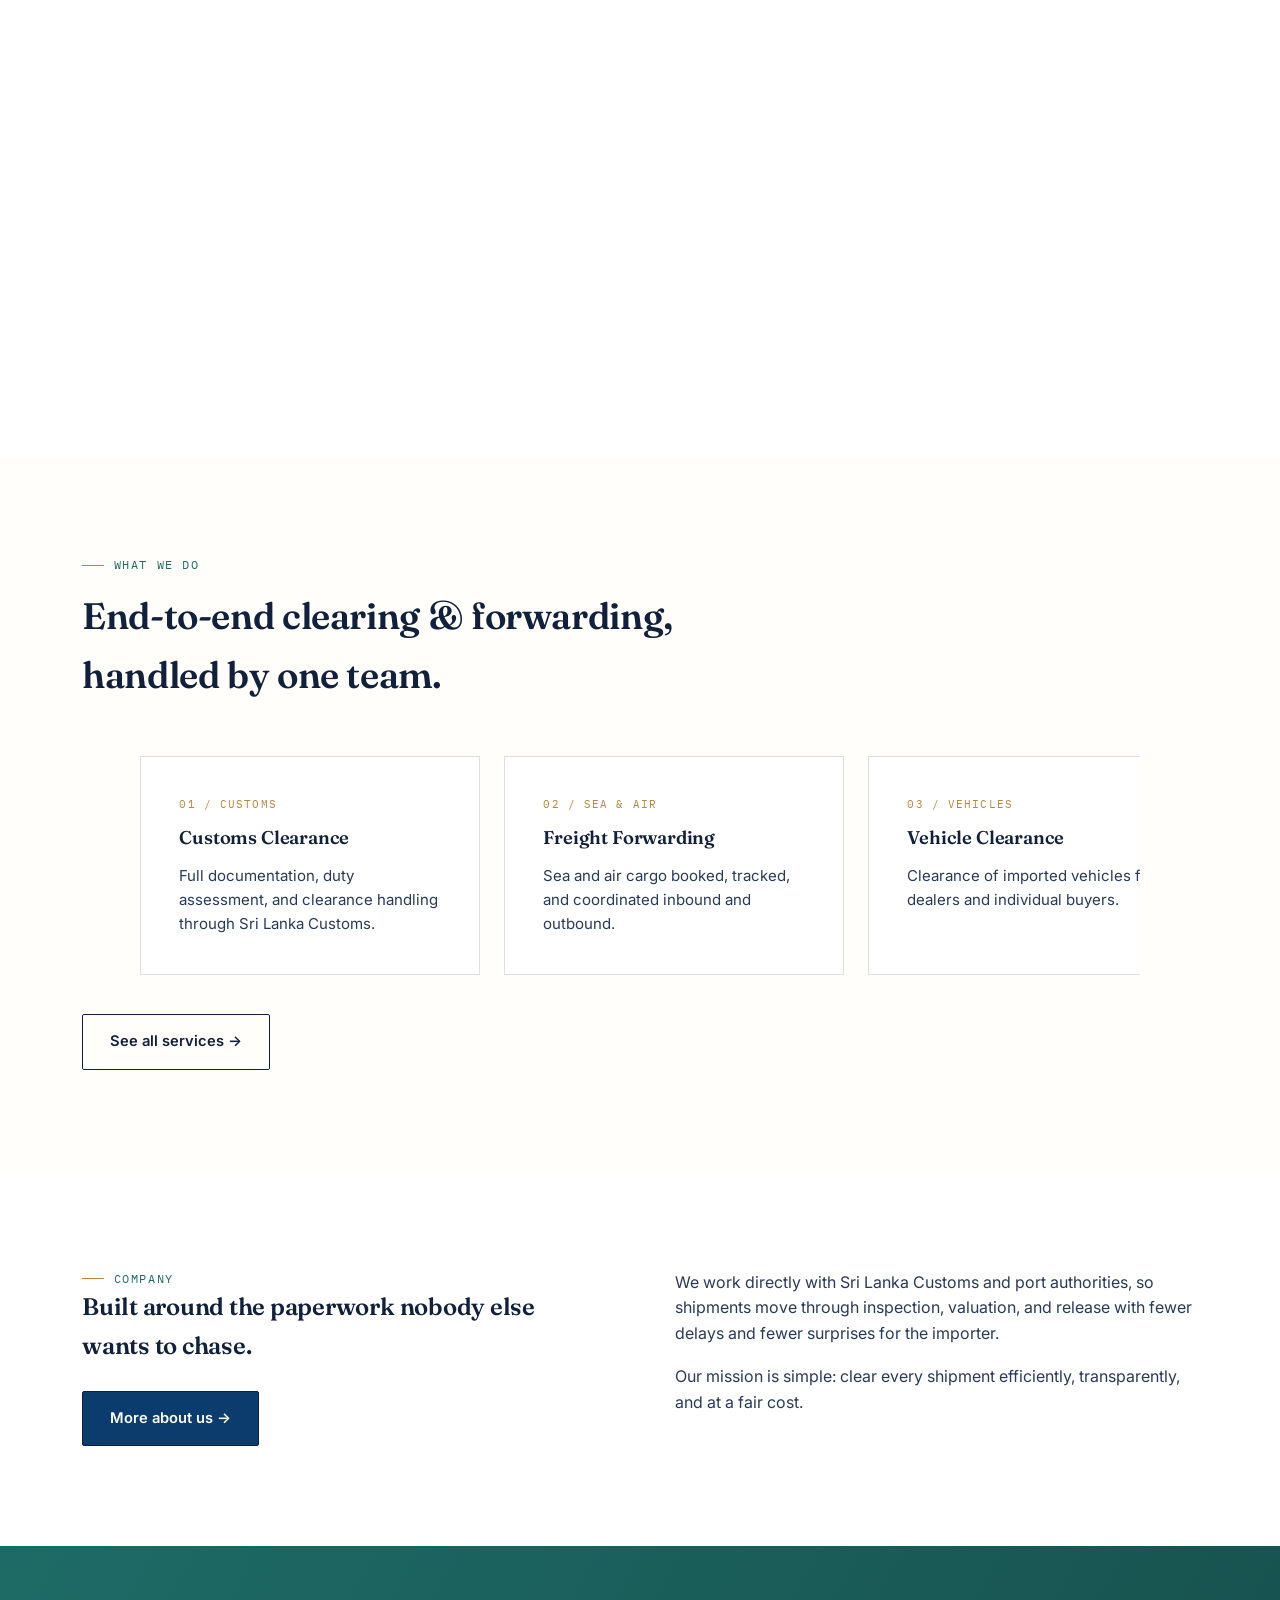
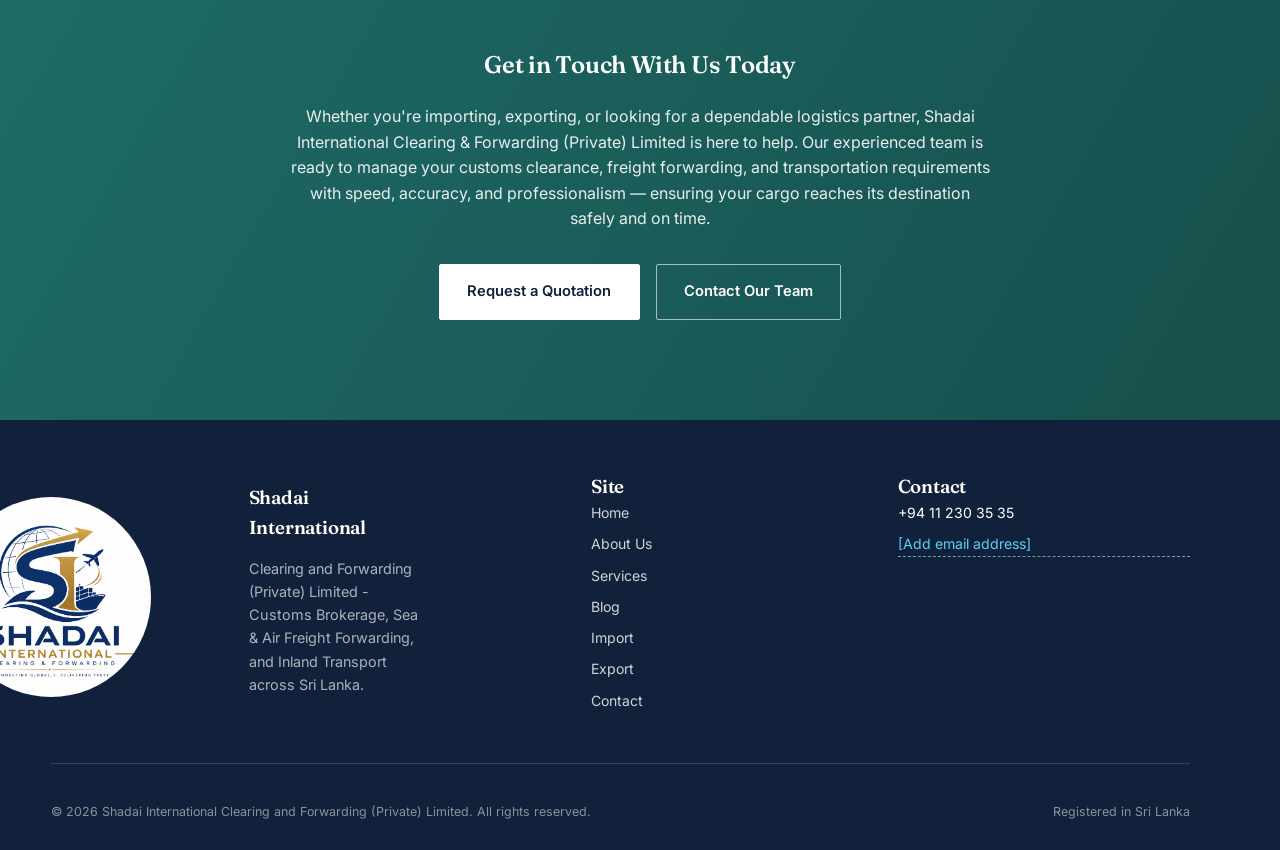
==== commit 72b23ced: "About update with more" ====
--- a/index.html
+++ b/index.html
@@ -25,6 +25,8 @@
         <li><a href="about.html">About Us</a></li>
         <li><a href="services.html">Services</a></li>
         <li><a href="blog.html">Blog</a></li>
+        <li><a href="import.html">Import</a></li>
+        <li><a href="export.html">Export</a></li>
         <li><a href="contact.html">Contact</a></li>
       </ul>
     </nav>
@@ -101,7 +103,8 @@
   </div>
 </section>
 
-<section class="about-bg-section">
+<section class="about-bg-section"
+  style="background-image: linear-gradient(rgba(10, 20, 40, 0.55), rgba(10, 20, 40, 0.55)), url('images/About.png');">
   <div class="wrap">
     <div class="about-grid">
 
@@ -217,6 +220,8 @@
           <li><a href="about.html">About Us</a></li>
           <li><a href="services.html">Services</a></li>
           <li><a href="blog.html">Blog</a></li>
+          <li><a href="import.html">Import</a></li>
+          <li><a href="export.html">Export</a></li>
           <li><a href="contact.html">Contact</a></li>
         </ul>
       </div>
--- a/css/style.css
+++ b/css/style.css
@@ -388,12 +388,12 @@
   .hero-slider{ height:340px; }
 }
 
-/* Centered hero, no side graphic */
+/* Centered hero, no side graphic (Home page) */
 .hero-center{
   position: relative;
   overflow: hidden;
 }
-.hero-watermark{
+.hero-center .hero-watermark{
   position: absolute;
   top: 50%;
   left: 50%;
@@ -420,6 +420,30 @@
   color: transparent;
 }
 
+/* About page — watermark spanning heading + description */
+.about-watermark-wrap{
+  position: relative;
+  overflow: hidden;
+}
+.hero-watermark{
+  position: absolute;
+  top: 50%;
+  left: 50%;
+  transform: translate(-50%, -50%);
+  width: 60%;
+  max-width: 700px;
+  height: auto;
+  opacity: 0.1;
+  z-index: 0;
+  pointer-events: none;
+  object-fit: contain;
+}
+.about-watermark-wrap .hero,
+.about-watermark-wrap section{
+  position: relative;
+  z-index: 1;
+}
+
 /* Scrolling info ticker */
 .info-ticker{
   background:var(--ink);
@@ -462,11 +486,9 @@
 .about-bg-section{
   position: relative;
   color: var(--paper);
-  background-image:
-    linear-gradient(rgba(10, 20, 40, 0.82), rgba(10, 20, 40, 0.82)),
-    url('images/gallery-2.webp');
   background-size: cover;
   background-position: center;
+  background-repeat: no-repeat;
   background-attachment: fixed;
 }
 @media (max-width:880px){
